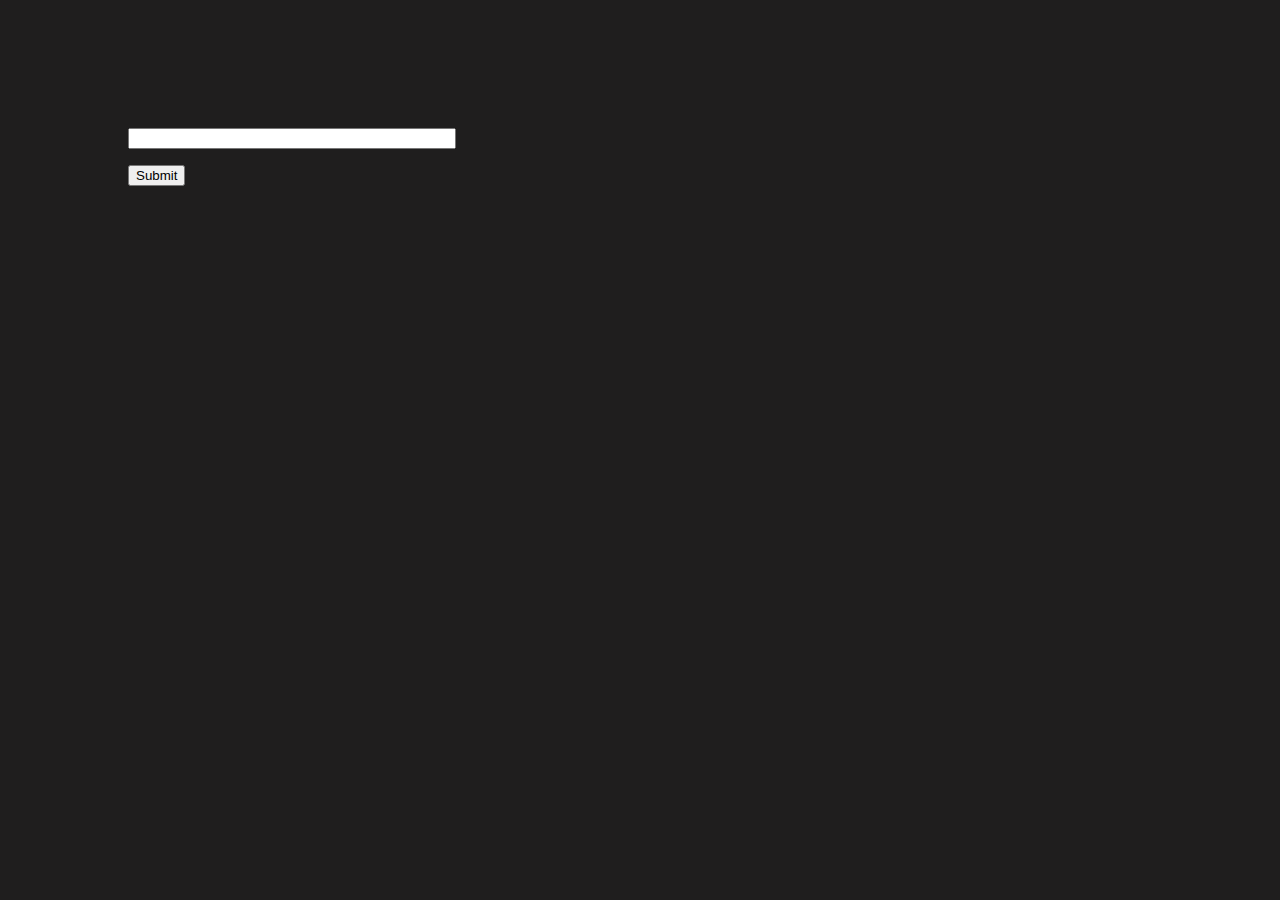
==== index.html @ bdadc220 "For implementing form" ====
<!DOCTYPE html>
<html lang="en">
  <head>
    <meta charset="UTF-8" />

    <title>HTML Forms</title>
    <link rel="stylesheet" href="styles.css" />
  </head>
  <body>
    <form action="/" method="GET">
      <input type="text" name="user-name" />
      <button>Submit</button>
    </form>
  </body>
</html>
---- styles.css ----
body {
    background-color: rgb(31, 30, 30);
    margin: 8rem;
}

input {
    width: 20rem;
    display: block;
    margin-bottom: 1rem;
}

button {
    display: block;
}
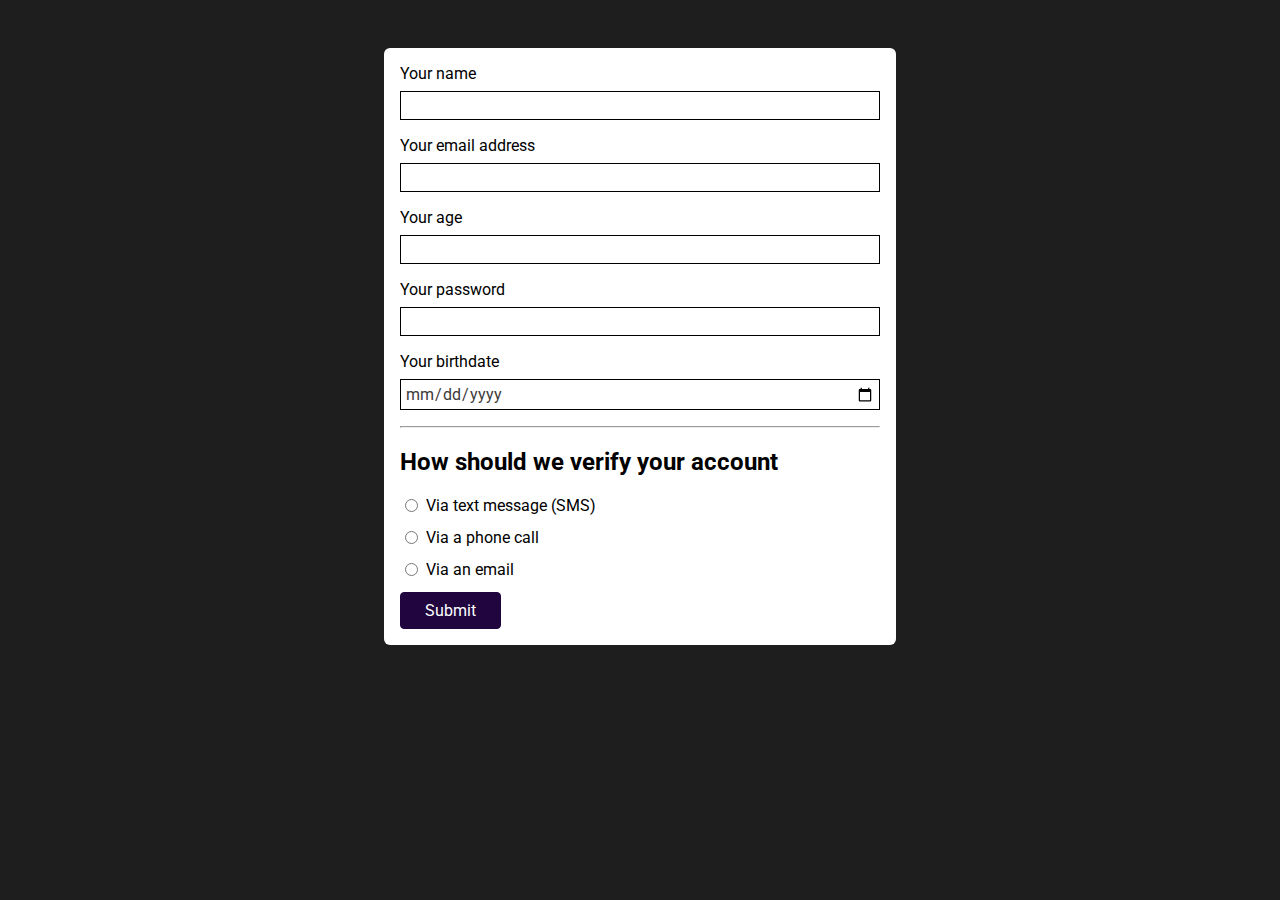
==== commit dddddaa6: "added input elements" ====
--- a/index.html
+++ b/index.html
@@ -4,11 +4,47 @@
     <meta charset="UTF-8" />
 
     <title>HTML Forms</title>
+    <link rel="preconnect" href="https://fonts.googleapis.com" />
+    <link rel="preconnect" href="https://fonts.gstatic.com" crossorigin />
+    <link
+      href="https://fonts.googleapis.com/css2?family=Roboto:wght@400;700&display=swap"
+      rel="stylesheet"
+    />
     <link rel="stylesheet" href="styles.css" />
   </head>
   <body>
     <form action="/" method="GET">
-      <input type="text" name="user-name" />
+      <label for="username">Your name</label>
+      <input type="text" name="user-name" id="username" />
+      <label for="useremail">Your email address</label>
+      <input type="email" name="user-email" id="useremail" />
+      <label for="userage">Your age</label>
+      <input type="number" step="1" name="user-age" id="userage" />
+      <label for="userpassword">Your password</label>
+      <input type="password" name="user-password" id="userpassword" />
+      <label for="birthdate">Your birthdate</label>
+      <input type="date" id="birthdate" name="user-birthdate" />
+      <hr />
+      <h2>How should we verify your account</h2>
+
+      <div class="form-control-inline">
+        <input
+          type="radio"
+          name="verify"
+          id="verify-text-message"
+          value="text-message"
+        />
+        <label for="verify-text-message">Via text message (SMS)</label>
+      </div>
+      <div class="form-control-inline">
+        <input type="radio" name="verify" id="verify-phone" value="phone" />
+        <label for="verify-phone">Via a phone call</label>
+      </div>
+      <div class="form-control-inline">
+        <input type="radio" name="verify" id="verify-email" value="email" />
+        <label for="verify-email">Via an email</label>
+      </div>
+
       <button>Submit</button>
     </form>
   </body>
--- a/styles.css
+++ b/styles.css
@@ -1,14 +1,62 @@
 body {
     background-color: rgb(31, 30, 30);
-    margin: 8rem;
+    font-family: 'Roboto', sans-serif;
+}
+
+form {
+    width: 30rem;
+    margin: 3rem auto;
+    background-color: rgb(255, 255, 255);
+    padding: 1rem;
+    border-radius: 6px;
+}
+
+label {
+    margin-bottom: 0.5rem;
+    display: block;
 }
 
 input {
-    width: 20rem;
+    width: 100%;
     display: block;
     margin-bottom: 1rem;
+    box-sizing: border-box;
+    font: inherit;
+    border: 1px solid rgb(0, 0, 0);
+    padding: 0.25rem;
+    color: rgb(61, 58 ,58);
+}
+
+input:focus {
+    background-color: rgb(219, 190, 253);
+    color: rgb(32 ,5, 63);
+    border-color: rgb(32 ,5, 63);
 }
 
 button {
     display: block;
-}+    font: inherit;
+    background-color: rgb(32 ,5, 63);
+    color: white;
+    border: 1px solid rgb(32 ,5, 63);
+    padding: 0.5rem 1.5rem;
+    border-radius:  4px;
+    cursor: pointer;
+
+}
+
+button:hover {
+    background-color: rgb(52 ,14, 95);
+    border-color: rgb(52 ,14, 95);
+}
+
+.form-control-inline {
+    display: flex;
+
+}
+
+.form-control-inline input {
+    width: auto;
+    margin-right: 0.5rem;
+}
+
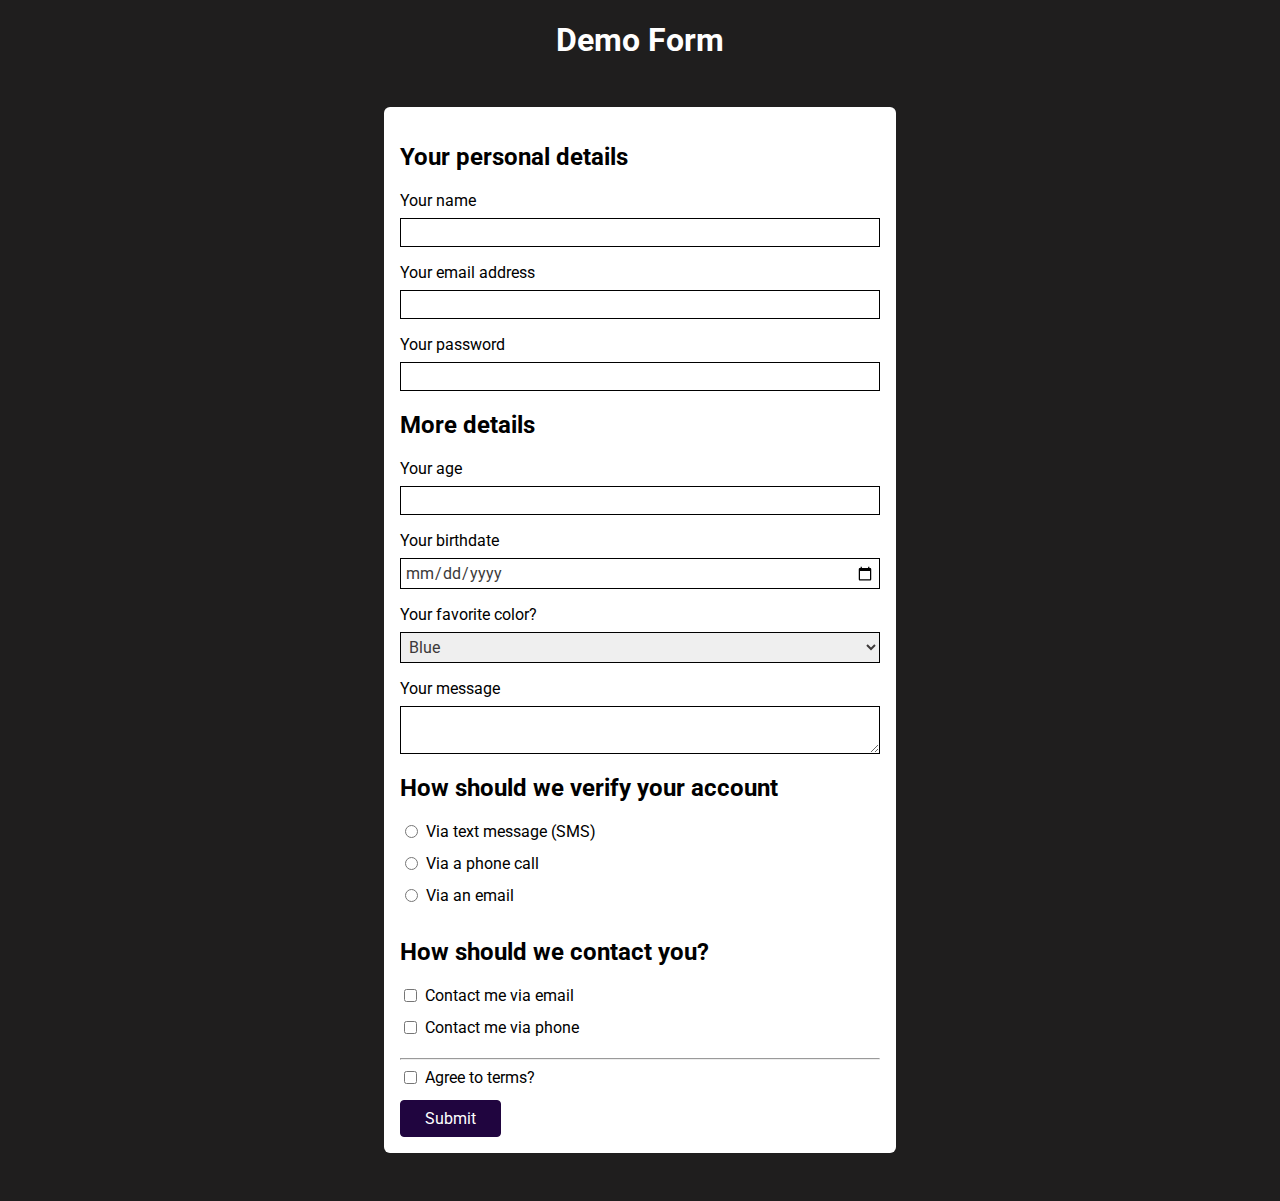
==== commit b7676bfd: "Form 구조화" ====
--- a/index.html
+++ b/index.html
@@ -13,39 +13,128 @@
     <link rel="stylesheet" href="styles.css" />
   </head>
   <body>
-    <form action="/" method="GET">
-      <label for="username">Your name</label>
-      <input type="text" name="user-name" id="username" />
-      <label for="useremail">Your email address</label>
-      <input type="email" name="user-email" id="useremail" />
-      <label for="userage">Your age</label>
-      <input type="number" step="1" name="user-age" id="userage" />
-      <label for="userpassword">Your password</label>
-      <input type="password" name="user-password" id="userpassword" />
-      <label for="birthdate">Your birthdate</label>
-      <input type="date" id="birthdate" name="user-birthdate" />
-      <hr />
-      <h2>How should we verify your account</h2>
+    <header>
+      <h1>Demo Form</h1>
+    </header>
+    <main>
+      <form action="/" method="GET">
+        <section>
+          <h2>Your personal details</h2>
+          <ul>
+            <li>
+              <label for="username">Your name</label>
+              <input type="text" name="user-name" id="username" />
+            </li>
 
-      <div class="form-control-inline">
-        <input
-          type="radio"
-          name="verify"
-          id="verify-text-message"
-          value="text-message"
-        />
-        <label for="verify-text-message">Via text message (SMS)</label>
-      </div>
-      <div class="form-control-inline">
-        <input type="radio" name="verify" id="verify-phone" value="phone" />
-        <label for="verify-phone">Via a phone call</label>
-      </div>
-      <div class="form-control-inline">
-        <input type="radio" name="verify" id="verify-email" value="email" />
-        <label for="verify-email">Via an email</label>
-      </div>
+            <li>
+              <label for="useremail">Your email address</label>
+              <input type="email" name="user-email" id="useremail" />
+            </li>
 
-      <button>Submit</button>
-    </form>
+            <li>
+              <label for="userpassword">Your password</label>
+              <input type="password" name="user-password" id="userpassword" />
+            </li>
+          </ul>
+        </section>
+
+        <section>
+          <h2>More details</h2>
+          <ul>
+            <li>
+              <label for="userage">Your age</label>
+              <input type="number" step="1" name="user-age" id="userage" />
+            </li>
+            <li>
+              <label for="birthdate">Your birthdate</label>
+              <input type="date" id="birthdate" name="user-birthdate" />
+            </li>
+            <li>
+              <label for="favorite-color">Your favorite color?</label>
+
+              <select id="favorite-color" name="favorite-color">
+                <option value="blue">Blue</option>
+                <option value="black">Black</option>
+                <option value="red">Red</option>
+              </select>
+            </li>
+          </ul>
+        </section>
+
+        <section>
+          <label for="usermessage">Your message</label>
+          <textarea id="usermessage" name="user-message"> </textarea>
+        </section>
+
+        <section>
+          <h2>How should we verify your account</h2>
+          <ul>
+            <li class="form-control-inline">
+              <input
+                type="radio"
+                name="verify"
+                id="verify-text-message"
+                value="text-message"
+              />
+              <label for="verify-text-message">Via text message (SMS)</label>
+            </li>
+            <li class="form-control-inline">
+              <input
+                type="radio"
+                name="verify"
+                id="verify-phone"
+                value="phone"
+              />
+              <label for="verify-phone">Via a phone call</label>
+            </li>
+            <li class="form-control-inline">
+              <input
+                type="radio"
+                name="verify"
+                id="verify-email"
+                value="email"
+              />
+              <label for="verify-email">Via an email</label>
+            </li>
+          </ul>
+        </section>
+
+        <section>
+          <h2>How should we contact you?</h2>
+          <ul>
+            <li class="form-control-inline">
+              <input
+                type="checkbox"
+                id="contact-email"
+                name="contact"
+                value="email"
+              />
+              <label for="contact-email">Contact me via email</label>
+            </li>
+
+            <li class="form-control-inline">
+              <input
+                type="checkbox"
+                id="contact-phone"
+                name="contact"
+                value="phone"
+              />
+              <label for="contact-phone">Contact me via phone</label>
+            </li>
+          </ul>
+        </section>
+        <hr />
+        <section>
+          <div class="form-control-inline">
+            <input type="checkbox" id="agree-terms" name="terms" />
+            <label for="agree-terms">Agree to terms?</label>
+          </div>
+        </section>
+
+        <section>
+          <button>Submit</button>
+        </section>
+      </form>
+    </main>
   </body>
 </html>
--- a/styles.css
+++ b/styles.css
@@ -1,6 +1,17 @@
 body {
     background-color: rgb(31, 30, 30);
     font-family: 'Roboto', sans-serif;
+}
+
+h1 {
+    text-align: center;
+    color: white;
+}
+
+ul {
+    list-style: none;
+    margin: 0;
+    padding: 0;
 }
 
 form {
@@ -16,7 +27,9 @@
     display: block;
 }
 
-input {
+input,
+textarea,
+select {
     width: 100%;
     display: block;
     margin-bottom: 1rem;
@@ -27,7 +40,8 @@
     color: rgb(61, 58 ,58);
 }
 
-input:focus {
+input:focus,
+textarea:focus {
     background-color: rgb(219, 190, 253);
     color: rgb(32 ,5, 63);
     border-color: rgb(32 ,5, 63);
